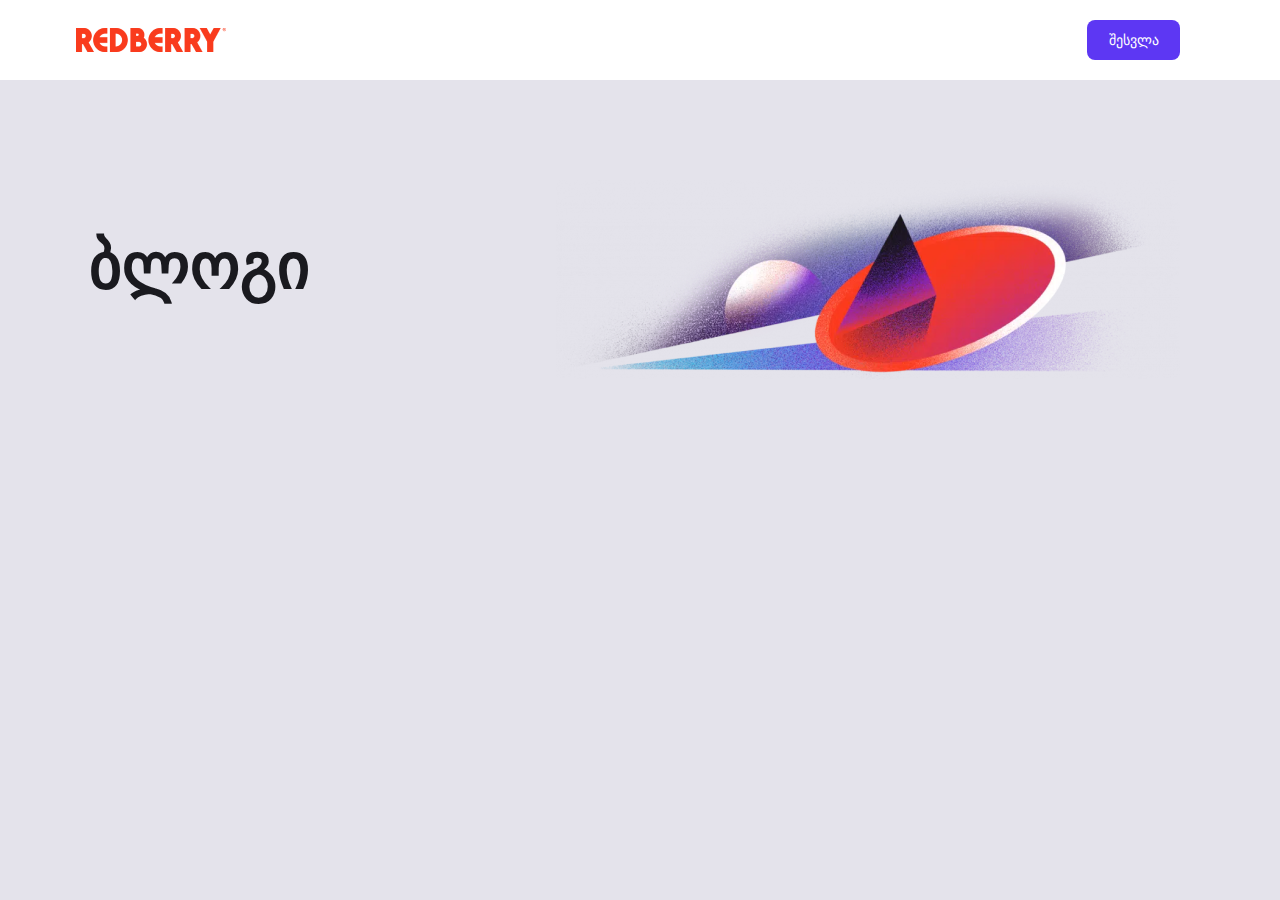
==== index.html @ 2f8ba712 "start working on main page" ====
<!DOCTYPE html>
<html lang="en">
<head>
    <meta charset="UTF-8">
    <meta name="viewport" content="width=device-width, initial-scale=1.0">
    <title>Document</title>
    <link rel="stylesheet" href="css/index.css">
    <script type="module" src="js/api.js"></script>
    <script type="module" src="js/categories.js"></script>
</head>
<body>
    <header>
        <img id="logo" src="media/LOGO-02 3.png" alt="logo">
        <button onclick="" id="login">შესვლა</button>
    </header>
    
    <h1 id = 'title'>ბლოგი</h1>
    <img src="media/Blog-1024x355 1.png" id = 'decoration' alt="">

    <div id = 'categories'></div>
</body>
</html>
---- css/index.css ----
@import url('https://free.bboxtype.com/embedfonts/?family=FiraGO:400');


body{
    font-family: 'FiraGO', sans-serif;
    margin: 0;
    padding: 0;
    background-color: #e4e3eb;
}

header{
    background-color: #ffffff;
    height: 80px;
    border: 0px, 0px, 1px, 0px;
}

#logo{
    margin-top: 28px;
    margin-left: 76px;
}

#title{
    float: left;
    width: 225px;
    height: 72px;
    font-size: 64px;
    line-height: 72px;
    font-weight: 1000 !important;
    color: #1a1a1f;
    margin-top: 150px;
    margin-left: 89px;
}

#decoration{
    float: right;
    margin-top: 100px;
    margin-right: 100px;
}

#login{
    float: right;
    Width: 93px !important;
    Height: 40px !important;
    margin-top:20px;
    margin-right:100px;
    Padding: 10px, 20px, 10px, 20px;
    Gap:10px;
    background-color: #5d37f3;
    color: #ffffff;
    border-radius: 8px;
    border:none;
    font-size: 14px;
    font-weight: 500;
    line-height: 20px;;
    font-family: 'FiraGO', sans-serif;
}

#categories {
    display: flex;
    gap: 15px;
    justify-content: center;
    margin-top: 350px;
}

.category {
    border: none;
    padding: 10px;
    border-radius: 30px;
    cursor: pointer;
    font-size: 15px;
    font-family: 'firaGO', sans-serif !important;
}
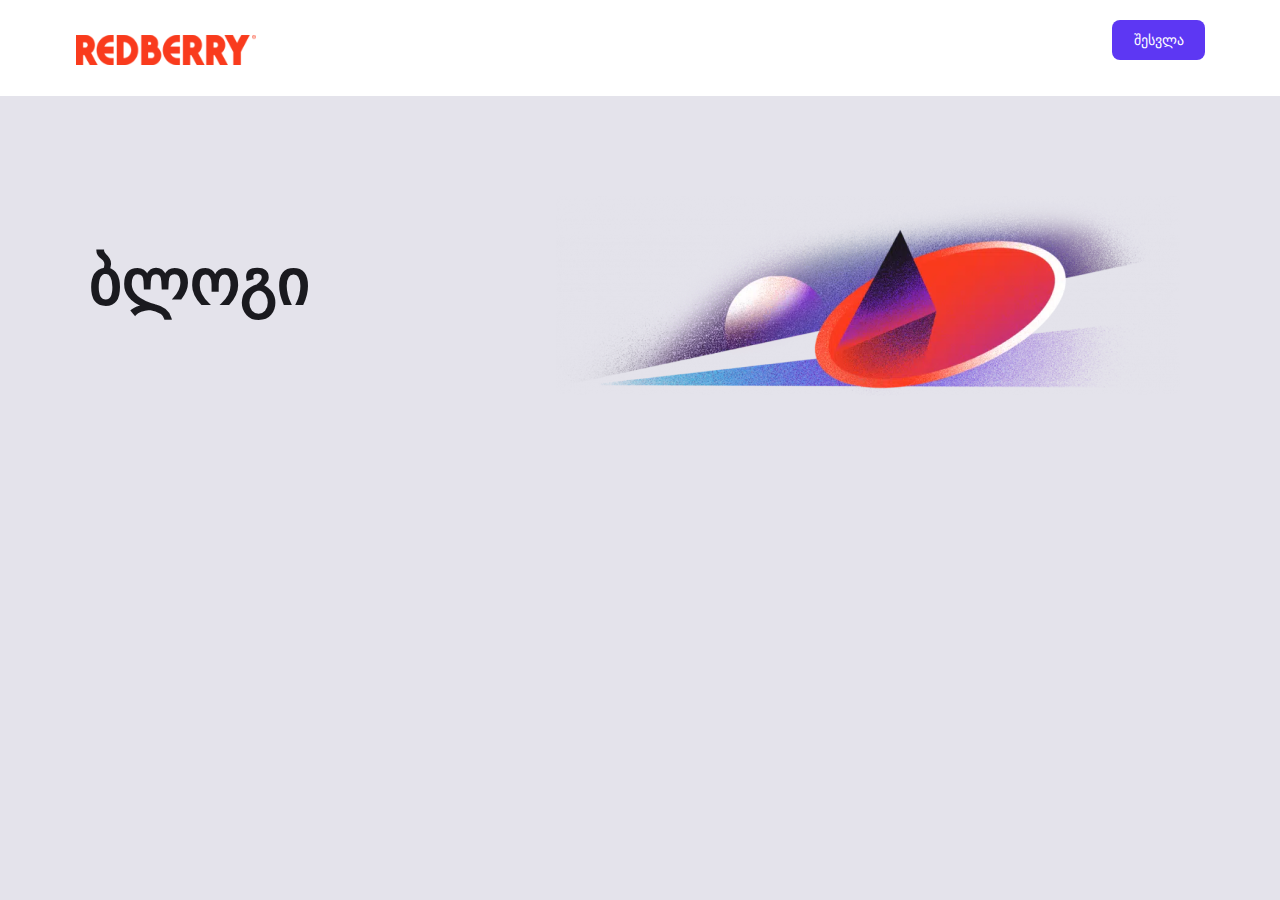
==== commit 9d46173d: "დალოგინების ფუნქციონალი დასრულებულია და ბლოგის დამატების ფუნქციონალზე ვმუშაობ" ====
--- a/index.html
+++ b/index.html
@@ -7,12 +7,50 @@
     <link rel="stylesheet" href="css/index.css">
     <script type="module" src="js/api.js"></script>
     <script type="module" src="js/categories.js"></script>
+    <script type="module" src="js/login.js"></script>
 </head>
 <body>
+
+    
     <header>
-        <img id="logo" src="media/LOGO-02 3.png" alt="logo">
+        <a href="index.html">
+            <img id="logo" src="media/LOGO-02 3.png" alt="logo">
+        </a>
         <button onclick="" id="login">შესვლა</button>
+        <button onclick="" id="add-blog">დაამატე ბლოგი</button>
     </header>
+    <button onclick="" id="logout">გამოსვლა</button>
+    <div id = 'myModal' class="modal">
+        <div class="modal-content" id = "modal-content">
+            <span class="close" id = "close1">&times;</span>
+            <form action="php/login.php" method="POST">
+                <h1 id="login-title">შესვლა</h1>
+                <div id = 'box'>
+                    <label for="email" class="email_title">ელ-ფოსტა</label>
+                    <br>
+                    <input type="text" name="email" id="email" placeholder="Example@redberry.ge">
+                    <br>
+                    <div id="email-error">
+                        <img src="media/info-circle.png" alt="" id="error-icon">
+                        <p id="error-text"></p>
+                    </div>
+                    <input type="submit" id = 'submit' value="შესვლა">
+                </div>
+            </form>
+        </div>
+    </div>
+
+
+    <div id = "success-modal" class="success-modal">
+        <div class="success-modal-content">
+            <span class="close" id = "close2">&times;</span>
+            <div id = "inner">
+                <img src="media/tick-circle.png" alt="" id="success-icon">
+                <p id="success-message">წარმატებული ავტორიზაცია</p>
+                <input type="submit" id = 'okay' value="კარგი">
+            </div>
+        </div>
+    </div>
     
     <h1 id = 'title'>ბლოგი</h1>
     <img src="media/Blog-1024x355 1.png" id = 'decoration' alt="">
--- a/css/index.css
+++ b/css/index.css
@@ -10,12 +10,14 @@
 
 header{
     background-color: #ffffff;
-    height: 80px;
+    height: 96px !important;
     border: 0px, 0px, 1px, 0px;
 }
 
 #logo{
-    margin-top: 28px;
+    width: 180px;
+    height: 30px;
+    margin-top: 35px;
     margin-left: 76px;
 }
 
@@ -37,13 +39,18 @@
     margin-right: 100px;
 }
 
-#login{
+#logout{
+  margin-left:500px;
+  display: none;
+}
+
+#login, #add-blog{
+    cursor: pointer;
     float: right;
     Width: 93px !important;
     Height: 40px !important;
     margin-top:20px;
-    margin-right:100px;
-    Padding: 10px, 20px, 10px, 20px;
+    margin-right:75px;
     Gap:10px;
     background-color: #5d37f3;
     color: #ffffff;
@@ -55,11 +62,130 @@
     font-family: 'FiraGO', sans-serif;
 }
 
+#add-blog{
+    display: none;
+    width: 153px !important;
+}
+
+
+.modal, .success-modal { 
+    display: none;
+    position: fixed; 
+    z-index: 1;
+    top: 0;
+    width: 100%; 
+    height: 100%; 
+    text-align: center;
+    background-color: rgba(243, 242, 250, 0.4);
+  }
+  
+  .modal-content, .success-modal-content {
+    background-color: #ffffff;
+    margin: 19% auto; 
+    padding: 20px;
+    border: 1px;
+    border-radius: 12px;
+    width: 480px;
+    height: 272px; 
+  }
+
+  #inner{
+    margin-top: 40px;
+  }
+
+  #success-message{
+    font-size: 24px;
+    font-weight: 700;
+    line-height: 28px;
+    text-align: center;
+    font-family: 'FiraGO', sans-serif;
+  }
+
+  #email-error{
+    display: none;
+    margin-left: 15px;
+    font-size: 12px;
+    font-weight: 400;
+    text-align: left;
+    color: #ea1919;
+  }
+
+  #error-icon, #error-text{
+    font-family: 'FiraGO', sans-serif;
+    display: inline-block;
+    vertical-align: middle;
+  }
+
+  #login-title{
+    padding-top: 10px;
+    font-size: 26px;
+    font-weight: 700;
+    line-height: 32px;
+    text-align: center;
+  }
+
+  #box{
+    margin-top: 30px;
+  }
+
+  #email{
+    padding-left: 15px;
+    width: 432px;
+    height: 44px;
+    border-radius: 12px;
+    border: 1.5px solid #5d37f3;
+    font-size: 14px;
+    font-weight: 400;
+    line-height: 20px;
+    text-align: left;
+    background-color: #F7F7FF;
+  }
+
+  #submit, #okay{
+    width: 450px;
+    height: 44px;
+    margin-top: 25px;
+    border-radius: 8px;
+    padding: 10px, 20px, 10px, 20px;
+    gap: 10px;
+    color: #ffffff;
+    border: none;
+    background-color: #5d37f3;
+    font-family: 'FiraGO', sans-serif;
+    font-size: 14px;
+    font-weight: 500;
+    cursor: pointer;
+  }
+
+  .email_title{
+    margin-left: -370px;;
+    font-size: 14px;
+    font-weight: 700;
+    line-height: 40px;
+    text-align: left;
+  }
+  
+  .close {
+    width: 24px;
+    height: 24px;
+    color: #1a1a1f;
+    float: right;
+    font-size: 30px;
+  }
+  
+  .close:hover,
+  .close:focus {
+    color: black;
+    text-decoration: none;
+    cursor: pointer;
+  }
+  
+
 #categories {
     display: flex;
     gap: 15px;
     justify-content: center;
-    margin-top: 350px;
+    margin-top: 375px;
 }
 
 .category {
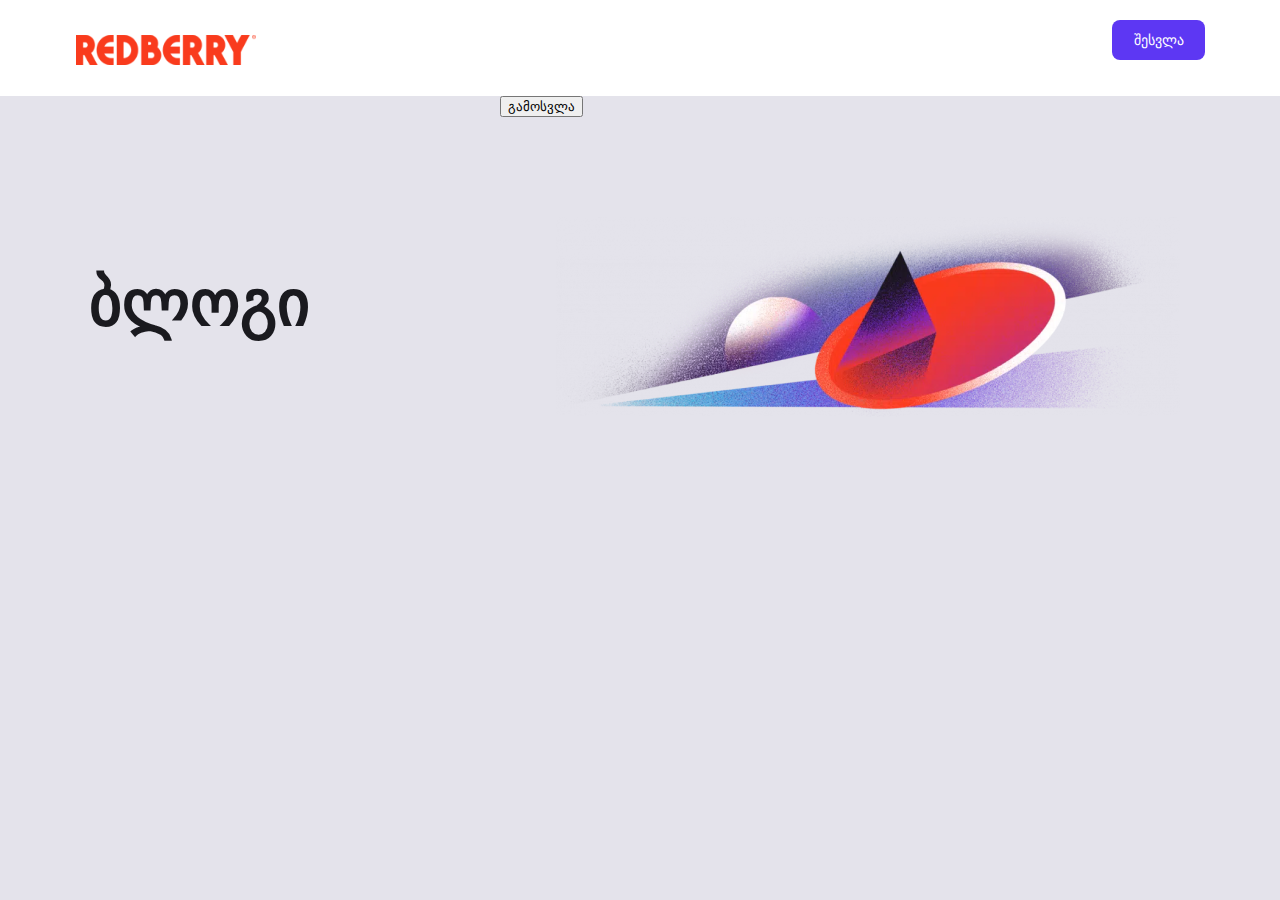
==== commit 4d4cb645: "ბლოგის დამატების ფუნქციონალი თითქმის დავასრულე" ====
--- a/index.html
+++ b/index.html
@@ -19,7 +19,7 @@
         <button onclick="" id="login">შესვლა</button>
         <button onclick="" id="add-blog">დაამატე ბლოგი</button>
     </header>
-    <button onclick="" id="logout">გამოსვლა</button>
+    <button onclick="" id="logout" style="display: flex;">გამოსვლა</button>
     <div id = 'myModal' class="modal">
         <div class="modal-content" id = "modal-content">
             <span class="close" id = "close1">&times;</span>
--- a/css/index.css
+++ b/css/index.css
@@ -195,4 +195,4 @@
     cursor: pointer;
     font-size: 15px;
     font-family: 'firaGO', sans-serif !important;
-}+}
